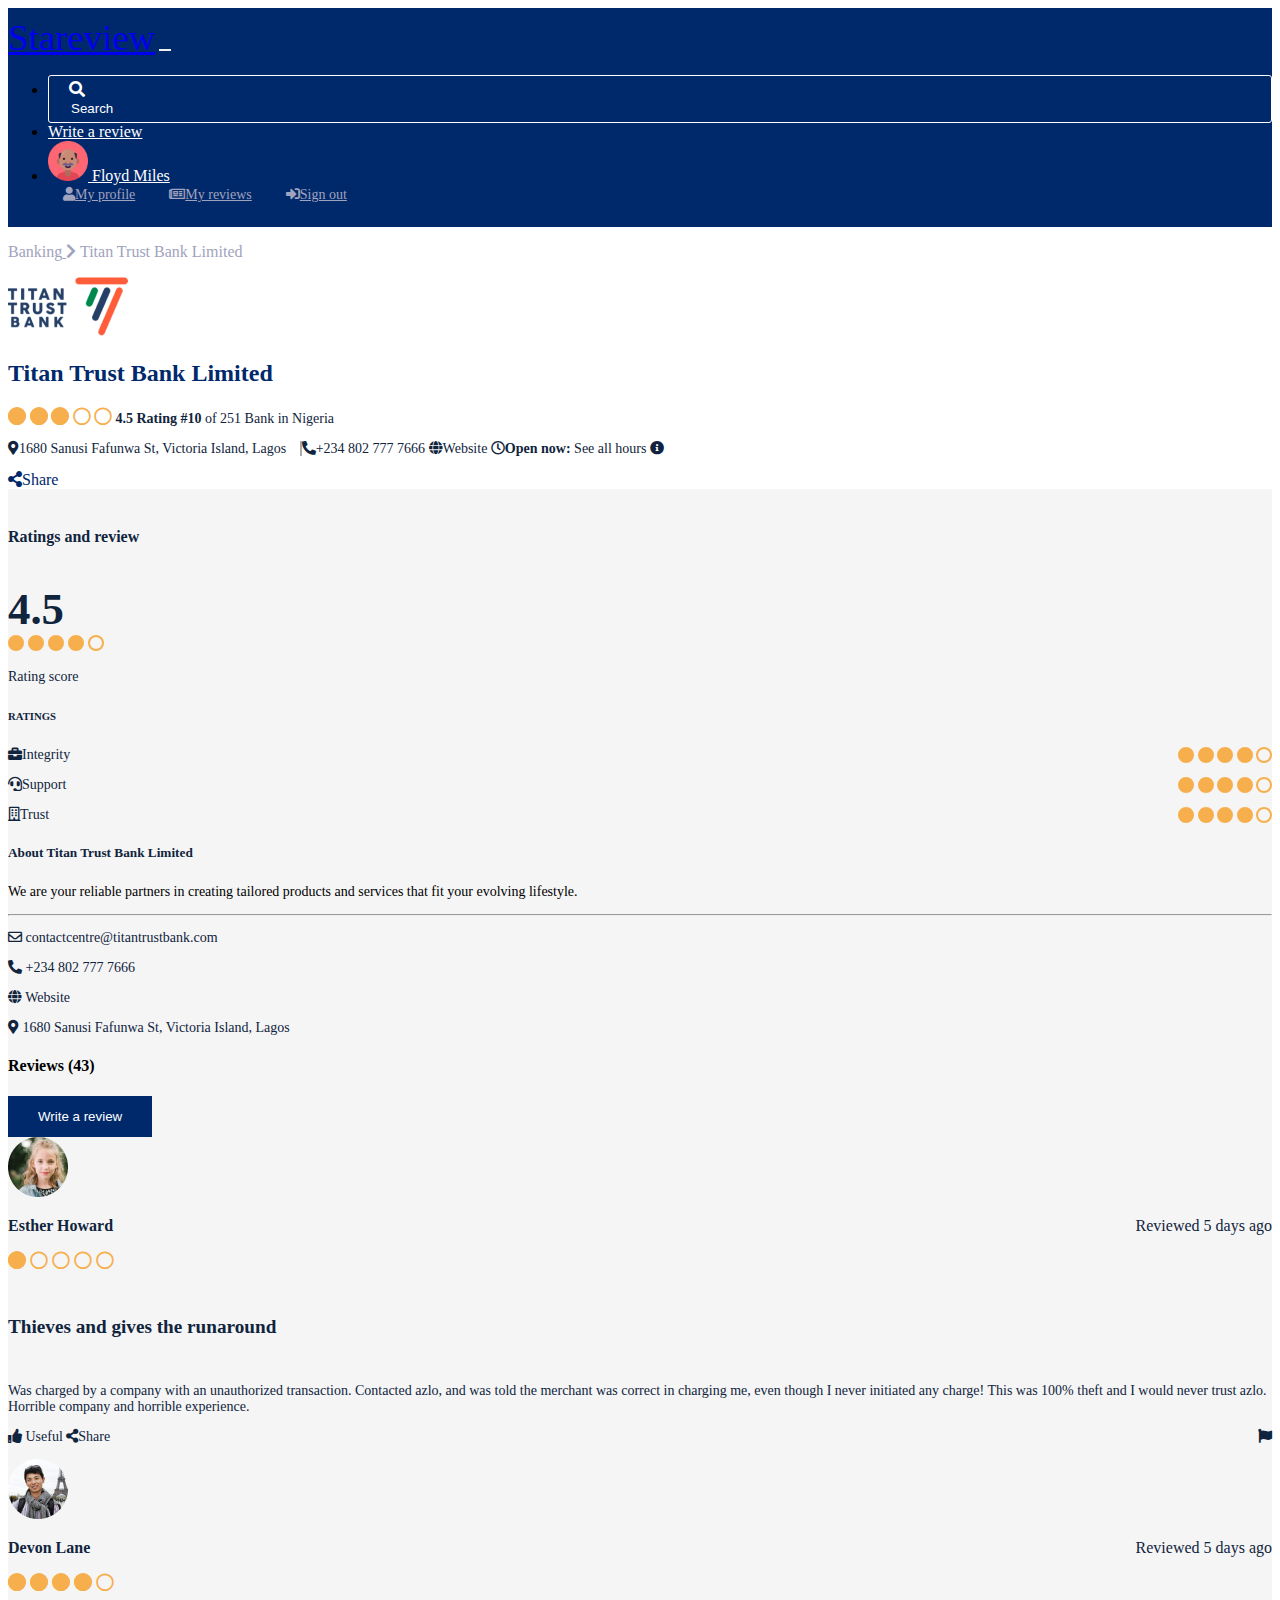
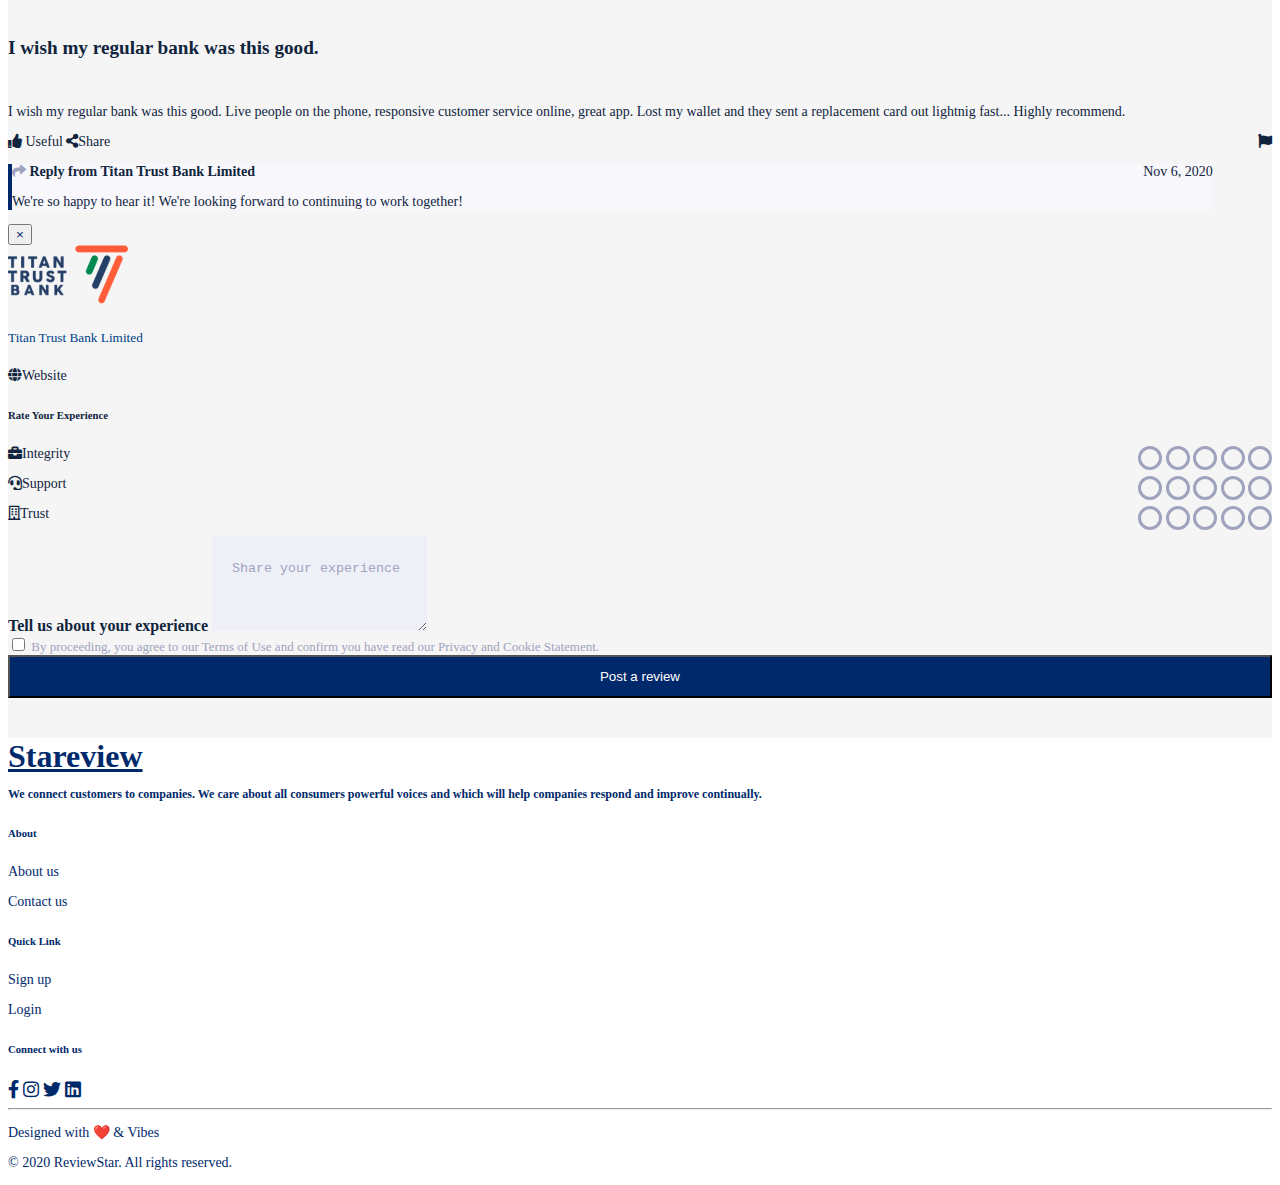
==== bank.html @ 22efda2b "added login, sign up and review pages" ====
<!Doctype html>
<html>

<head>
  <meta charset="utf-8">
  <title>Stareview</title>
  <meta name="viewport" content="width=device-width, initial-scale=1">
  <link rel="icon" type="image/x-icon" href="favicon.ico">
  <link rel="stylesheet" href="index.css">
  <link rel="stylesheet" href="reviews.css">
  <link rel="stylesheet" href="https://cdn.jsdelivr.net/npm/bootstrap@4.5.3/dist/css/bootstrap.min.css"
    integrity="sha384-TX8t27EcRE3e/ihU7zmQxVncDAy5uIKz4rEkgIXeMed4M0jlfIDPvg6uqKI2xXr2" crossorigin="anonymous">
  <link rel=stylesheet href=https://use.fontawesome.com/releases/v5.10.2/css/all.css>
</head>

<body>
  <section id="navigation">
    <div class="container">
      <nav class="navbar navbar-expand-lg navbar-dark header-nav">
        <a class="navbar-brand stareview-logo" href="#">Stareview</a>
        <button class="navbar-toggler" type="button" data-toggle="collapse" data-target="#navbarSupportedContent"
          aria-controls="navbarSupportedContent" aria-expanded="false" aria-label="Toggle navigation">
          <span class="navbar-toggler-icon"></span>
        </button>
      
        <div class="collapse navbar-collapse" id="navbarSupportedContent">
          <ul class="navbar-nav ml-auto">
            <li class="nav-item mr-5">
              <div class="input-group mb-2 mr-sm-2 search-group">
                <div class="input-group-prepend">
                  <div class="input-group-text search-input px-0"><i class="fa fa-search"></i></div>
                </div>
                <input type="text" class="search-input form-control" id="search-input" placeholder="Search">
              </div>
            </li>
            <li class="nav-item mr-5">
              <a href="reviews.html" class="nav-link">Write a review</a>
            </li>
            <li class="nav-item mr-4 dropdown">
              <a class="nav-link text-white dropdown-toggle" href="#" id="navbarDropdown" role="button" data-toggle="dropdown"
                aria-haspopup="true" aria-expanded="false">
                <img src="images/user.png" height="40px" width="40px" class="img-fluid"> Floyd Miles
              </a>
              <div class="dropdown-menu" aria-labelledby="navbarDropdown">
                <a class="dropdown-item login-option-2" href="#" data-toggle="modal" data-target="#individual-login"><i class="fas fa-user mr-2"></i>My profile</a>
                <a class="dropdown-item login-option-2" href="#" data-toggle="modal" data-target="#organization-login"><i class="far fa-newspaper mr-2"></i></i>My reviews</a>
                <a class="dropdown-item login-option-2" href="#" data-toggle="modal" data-target="#organization-login"><i class="fas fa-sign-in-alt mr-2"></i>Sign out</a>
              </div>
            </li>

          </ul>
        </div>
      </nav>

    </div>
  </section>

  <section id="breadcrumbs">
    <div class="container py-3">
      <p class="my-2 banking">Banking<a href="user.html">
        <i class="fas fa-chevron-right mx-2"></i></a>
        Titan Trust Bank Limited
      </p>

      <div class="d-flex justify-content-between">
        <div class="py-3">
          <div class="row">
            <div class="col-md-2 col-12">
              <img src="images/titan-logo.png" class="img-fluid">
            </div>
            <div class="col-md-10 col-12 description">
              <h2 class="best">Titan Trust Bank Limited</h2>
              <p class="my-3 rating">
                <span class="far fa-circle checked"></span>
                <span class="far fa-circle checked"></span>
                <span class="far fa-circle checked"></span>
                <span class="far fa-circle"></span>
                <span class="far fa-circle"></span>

                <span class="bold-text mx-3">4.5 Rating</span>
                <span><span class="bold-text">#10</span> of 251 Bank in Nigeria</span>
              </span>
              <p class="rating">
                <span class="address">
                  <i class="fas fa-map-marker-alt mr-2"></i>1680 Sanusi Fafunwa St, Victoria Island, Lagos
                </span>
                <i class="fas fa-phone-alt ml-3 mr-2"></i>+234 802 777 7666
                <i class="fas fa-globe ml-3 mr-2"></i>Website
                <i class="far fa-clock  ml-3 mr-2"></i><span class="bold-text">Open now:</span> See all hours
                <i class="fas fa-info-circle"></i>
              </p>
            </div>
          </div>
        </div>
        <span class="share my-4"><i class="fas fa-share-alt mr-2"></i>Share</span>
      </div>
    </div>
  </section>

  <section id="main-content">
    <div class="container my-4">
      <div class="row rating-review">
        <div class="col-md-6 col-12 mb-3">
          <div class="bg-white p-4 shadow-sm">
            <h4>Ratings and review</h4>
            <h2 class="rating-score mt-4">4.5</h2>
            <span class="dot checked-dot"></span>
            <span class="dot checked-dot"></span>
            <span class="dot checked-dot"></span>
            <span class="dot checked-dot"></span>
            <span class="dot"></span>

            <p class="rating mb-0">Rating score</p>
          </div>

        </div>
        <div class="col-md-6 col-12">
          <div class="bg-white p-4 shadow-sm">
            <h6 class="mb-4">RATINGS</h6>
            <p class="rating"><i class="fas fa-briefcase mr-2"></i>Integrity
              <span style="float: right;">
                <span class="dot checked-dot"></span>
                <span class="dot checked-dot"></span>
                <span class="dot checked-dot"></span>
                <span class="dot checked-dot"></span>
                <span class="dot"></span>
              </span>

            </p>

            <p class="rating"><i class="fas fa-headset mr-2"></i>Support
              <span style="float: right;">
                <span class="dot checked-dot"></span>
                <span class="dot checked-dot"></span>
                <span class="dot checked-dot"></span>
                <span class="dot checked-dot"></span>
                <span class="dot"></span>
              </span>

            </p>

            <p class="rating"><i class="far fa-building mr-2"></i>Trust
              <span style="float: right;">
                <span class="dot checked-dot"></span>
                <span class="dot checked-dot"></span>
                <span class="dot checked-dot"></span>
                <span class="dot checked-dot"></span>
                <span class="dot"></span>
              </span>

            </p>
          </div>

        </div>
      </div>

      <div class="bg-white my-5 shadow-sm about">
        <div class="p-5">
          <h5 class="">About Titan Trust Bank Limited</h5>
          <p class="desc my-4">We are your reliable partners in creating tailored products and services that fit your evolving lifestyle.</p>

          <hr/>

          <p><i class="far fa-envelope mr-2"></i>
            contactcentre@titantrustbank.com
          </p>
          <p>
            <i class="fas fa-phone-alt mr-2"></i>
            +234 802 777 7666
          </p>
          <p>
            <i class="fas fa-globe mr-2"></i>
            Website
          </p>
          <p>
            <i class="fas fa-map-marker-alt mr-2"></i>
            1680 Sanusi Fafunwa St, Victoria Island, Lagos
          </p>
        </div>
      </div>

      <div class="bg-white shadow-sm p-4 d-flex justify-content-between">
        <h4 class="m-0 py-2 mr-1">Reviews (43)</h4>
        <button class="write-review" data-toggle="modal" data-target="#write-review">Write a review</button>
      </div>

      <section id="all-reviews">
        <div class="bg-white my-5">
          <div class="row p-4">
            <div class="col-1">
              <img src="images/esther.png" class="profile img-fluid">
            </div>
            <div class="col-11">
              <p class="reviewer-name mb-2">Esther Howard <span style="float: right; font-weight: 400;">Reviewed 5 days ago</span></p>
              <p>
                <span class="far fa-circle checked"></span>
                <span class="far fa-circle"></span>
                <span class="far fa-circle"></span>
                <span class="far fa-circle"></span>
                <span class="far fa-circle"></span>
              </p>
              <h6 class="review-title">Thieves and gives the runaround</h6>
              <p class="review-message">Was charged by a company with an unauthorized transaction. Contacted azlo, and was told the merchant was correct in 
                charging me, even though I never initiated any charge! This was 100% theft and I would never trust azlo. 
                Horrible company and horrible experience.
              </p>
              <p class="rating">
                <span class="mr-5"><i class="fas fa-thumbs-up mr-2"></i> Useful</span>
                <span><i class="fas fa-share-alt mr-3"></i>Share</span>
                <span style="float: right;"><i class="fas fa-flag"></i></span>
              </p>
            </div>
          </div>
        </div>

        <div class="bg-white my-5">
          <div class="row p-4">
            <div class="col-1">
              <img src="images/devon.png" class="profile img-fluid">
            </div>
            <div class="col-11">
              <p class="reviewer-name mb-2">Devon Lane <span style="float: right; font-weight: 400;">Reviewed 5 days ago</span></p>
              <p>
                <span class="far fa-circle checked"></span>
                <span class="far fa-circle checked"></span>
                <span class="far fa-circle checked"></span>
                <span class="far fa-circle checked"></span>
                <span class="far fa-circle"></span>
              </p>
              <h6 class="review-title">I wish my regular bank was this good.</h6>
              <p class="review-message">I wish my regular bank was this good.
                Live people on the phone, responsive customer service online, great app. Lost my wallet and they sent a replacement 
                card out lightnig fast... Highly recommend.
              </p>
              <p class="rating">
                <span class="mr-5"><i class="fas fa-thumbs-up mr-2"></i> Useful</span>
                <span><i class="fas fa-share-alt mr-3"></i>Share</span>
                <span style="float: right;"><i class="fas fa-flag"></i></span>
              </p>

              <!-- Reply -->
              <div class="reply-container p-3">
                <p class="reply-title mb-2"><i class="fas fa-share mr-3 reply-icon"></i> Reply from Titan Trust Bank Limited
                  <span style="float: right; font-weight: 400;">
                    Nov 6, 2020
                  </span>
                </p>
                <p class="ml-4 pl-2 reply-message">We're so happy to hear it! We're looking forward to continuing to work together!</p>
              </div>
            </div>
          </div>

        </div>
      </section>
      
      <!-- Review Modal -->
      <div class="modal fade" id="write-review" tabindex="-1" aria-labelledby="write-review" aria-hidden="true">
        <div class="modal-dialog modal-dialog-centered">
          <div class="modal-content">
            <div class="modal-header">
              <button type="button" class="close" data-dismiss="modal" aria-label="Close">
                <span aria-hidden="true">&times;</span>
              </button>
            </div>
            <div class="modal-body px-5">
              <div class="row mb-4">
                <div class="col-2">
                  <img src="images/titan-logo.png" class="img-fluid">
                </div>
                <div class="col-10">
                  <h5 class="blue-text">Titan Trust Bank Limited</h5>
                  <p class="website"><i class="fas fa-globe mr-2"></i>Website</p>
                </div>
              </div>

              <h6 class="rate mb-3">Rate Your Experience</h6>

              <p class="website"><i class="fas fa-briefcase mr-2"></i>Integrity
                <span style="float: right;">
                  <span class="ash-dot"></span>
                  <span class="ash-dot"></span>
                  <span class="ash-dot"></span>
                  <span class="ash-dot"></span>
                  <span class="ash-dot"></span>
                </span>
  
              </p>
  
              <p class="website"><i class="fas fa-headset mr-2"></i>Support
                <span style="float: right;">
                  <span class="ash-dot"></span>
                  <span class="ash-dot"></span>
                  <span class="ash-dot"></span>
                  <span class="ash-dot"></span>
                  <span class="ash-dot"></span>
                </span>
              </p>
  
              <p class="website"><i class="far fa-building mr-2"></i>Trust
                <span style="float: right;">
                  <span class="ash-dot"></span>
                  <span class="ash-dot"></span>
                  <span class="ash-dot"></span>
                  <span class="ash-dot"></span>
                  <span class="ash-dot"></span>
                </span>
  
              </p>

              <div class="">
                <form class="pt-4">
                  <div class="form-group">
                    <label class="rate" for="exampleFormControlTextarea1">Tell us about your experience</label>
                    <textarea class="form-control login-input" id="write-review-input" rows="3" placeholder="Share your experience"></textarea>
                  </div>
                  
                  <div class="custom-control custom-checkbox logged-in mt-2 mb-4">
                    <input type="checkbox" class="custom-control-input" id="review-check">
                    <label class="custom-control-label" for="review-check">By proceeding, you agree to our Terms of Use and confirm you have read our Privacy and Cookie Statement.</label>
                  </div>

                  <button type="submit" class="btn login-btn my-3">Post a review</button>
                </form>

              </div>
            </div>
          </div>
        </div>
      </div>




    </div>
  </section>

  <section id="footer" class="pt-3">
    <div class="container text-dark">
      <div class="mb-3">
        <a class="footer-logo" href="#">Stareview</a>
      </div>
      <div class="row">
        <div class="col-md-4 col-sm-12 mb-4">
          <p class="pr-md-5 footer-desc">
            We connect customers to companies. We care about all consumers powerful voices and which will help companies respond and
            improve continually.
          </p>
        </div>
        <div class="col-md-5 col-xs-12 pb-4">
          <div class="row">
            <div class="col-xs-6 col-6">
              <h6 class="footer-heading mb-3">
                About
              </h6>
              <p class="mb-2 footer-text">
                About us
              </p>
              <p class="mb-2 footer-text">
                Contact us
              </p>
            </div>
            <div class="col-xs-6 col-6">
              <h6 class="footer-heading mb-3">
                Quick Link
              </h6>
              <p class="mb-2 footer-text">Sign up</p>
              <p class="mb-2 footer-text">Login</p>
            </div>
          </div>
        </div>
        <div class="col-md-3 col-xs-12 mb-4">
          <div class="row">
            <div class="col-xs-6 col-12">
              <h6 class="footer-heading mb-3">
                Connect with us
              </h6>
              <i class="fab fa-facebook-f mr-2 footer-icons"></i>
              <i class="fab fa-instagram mr-2 footer-icons"></i>
              <i class="fab fa-twitter  mr-2 footer-icons"></i>
              <i class="fab fa-linkedin footer-icons"></i>
            </div>
          </div>
        </div>
      </div>
    </div>
    <div>
      <footer class="container footer text-center">
        <hr class="mt-3 footer-hr" />
        <div class="d-flex justify-content-between">
          <p class="footer-text">
            Designed with ❤️ & Vibes
          </p>
          <p class="footer-text">
            &copy; 2020 ReviewStar. All rights reserved.
          </p>
        </div>
      </footer>
    </div>
  </section>


  <script src="https://code.jquery.com/jquery-3.5.1.slim.min.js"
    integrity="sha384-DfXdz2htPH0lsSSs5nCTpuj/zy4C+OGpamoFVy38MVBnE+IbbVYUew+OrCXaRkfj" crossorigin="anonymous"></script>
  <script src="https://cdn.jsdelivr.net/npm/popper.js@1.16.1/dist/umd/popper.min.js"
    integrity="sha384-9/reFTGAW83EW2RDu2S0VKaIzap3H66lZH81PoYlFhbGU+6BZp6G7niu735Sk7lN" crossorigin="anonymous"></script>
  <script src="https://cdn.jsdelivr.net/npm/bootstrap@4.5.3/dist/js/bootstrap.min.js"
    integrity="sha384-w1Q4orYjBQndcko6MimVbzY0tgp4pWB4lZ7lr30WKz0vr/aWKhXdBNmNb5D92v7s" crossorigin="anonymous"></script>
  </body>
  
</html>
---- index.css ----
:root {
  --blue-background: #00296B;
  --yellow-background: #F7AF4D;
  --blue-color: #003F88;
  --faint-text-color: #A0A3BD;
}
.body {
  overflow-x: hidden;
}
button:focus {
  outline: 0 !important;
}

#navigation {
  background-color: var(--blue-background) !important;
}
.header-nav {
  padding: 0.5rem 0 !important;
  background-color: var(--blue-background);
}
.navbar-dark .navbar-toggler-icon {
    background-image: url("images/th-solid.svg") !important;
    color: #fff !important;
  }
.navbar-toggler {
  border: none !important;
}
.navbar-toggler:focus {
  outline: 0 !important;
}
.nav-link {
  color: #fff !important;
}
.stareview-logo {
  font-size: 2.3rem !important;
  font-size: bolder !important;
}
.login-option-2 {
  color: var(--faint-text-color) !important;
  font-size: 14px;
  padding: 10px 15px !important;
}
.sign-up {
  background-color: var(--yellow-background) !important;
  color: var(--blue-background) !important;
  border-radius: 2px !important;
}
.modal-content {
  border-radius: 20px !important;
  padding-bottom: 20px !important;
}
.modal-header {
  border-bottom: none !important;
}
.dropdown-menu {
  width: fit-content !important;
  border: none !important;
}
.dropdown-item:active {
  background-color: transparent !important;
}
.close {
  color: var(--blue-background) !important;
}
.blue-text {
  color: var(--blue-color);
  font-weight: 500;
}
.login-input {
  background-color: #EFF0F7 !important;
  border: none !important;
  padding: 25px 20px !important;
}
.login-input::placeholder {
  color: var(--faint-text-color) !important;
}
.logged-in, .logged-in a, .logged-in a:hover{
  font-size: 13px !important;
  color: var(--faint-text-color) !important;
  text-decoration: none !important;
}
.login-btn {
  background-color: var(--blue-background) !important;
  width: 100% !important;
  color: #fff !important;
  padding: 12px !important;
}
.login-btn a, .login-btn a:hover {
  color: #fff !important;
  text-decoration: none !important;
}
.no-account, .no-account a:hover {
  font-size: 13px !important;
  color: var(--faint-text-color) !important;
  text-decoration: none !important;
}
.search-group {
  background-color: #fff !important;
}
.search-products {
  border: none !important;
  border-right: 2px solid var(--faint-text-color) !important;
}
.search-products::placeholder {
  color: var(--faint-text-color) !important;
}
.search-location {
  border: none !important;
}
.search-location::placeholder {
  color: var(--faint-text-color) !important;
}
.form-control:focus {
  outline: none !important;
  box-shadow: none !important;
}
.btn.focus, .btn:focus {
  box-shadow: none !important;
}
.search-btn {
  background-color: var(--yellow-background) !important;
  border: none !important;
  border-radius: 0px !important;
}
.location {
  color: var(--faint-text-color);
  font-size: 14px;
  margin: 20px 5px 20px 15px;
}
#main-content {
  background-color: whitesmoke;
  padding-top: 2vh !important;
}
#best-services {
  background-color: var(--blue-color);
  padding: 6rem 4rem;
}
.hero-img {
  position: absolute;
  margin-top: -4rem;
}
#browse-category {
  padding: 5rem 0;
}
.heading {
  color: var(--blue-color);
  font-weight: bold;
}
.category-title {
  color: var(--blue-color);
  padding-top: 8px;
}
.category-cards {
  border: none !important;
  background-color: #ffffff;
}
.category-card-body {
  padding: 1rem !important;
}
.recent-reviews-tab {
  color: var(--faint-text-color) !important;
}
.recent-reviews-tab.active {
  color: var(--blue-color) !important;
  background: none !important;
}
.carousel-control-next-icon {
  background-image : url("images/next.png") !important;
  height: 55px !important;
  width: 55px !important;
}
.carousel-control-prev {
  display: none !important;
}
.carousel-control-next {
  opacity: 1 !important;
  left: 90% !important;
}
.carousel-item {
  transition: transform .6s ease-in-out !important;
}
.fa-circle {
  color: var(--yellow-background);
  font-size: 18px;
}
.checked {
  color: var(--yellow-background);
  background-color: var(--yellow-background);
  border-radius: 50%;
}
.num-review {
  color: var(--faint-text-color);
}
.review-address {
  color: var(--blue-color);
  margin: 0px;
  padding: 0px;
}
.reviews-card {
  border: none !important;
  min-height: 230px;
}

#crm {
  background-image: url('../../assets/images/crm-bg.png');
  background-size: cover;
  background-repeat: no-repeat;
  background-attachment: fixed;
}
.searches {
display: flex;
flex-wrap: nowrap;
overflow-x: auto;
-webkit-overflow-scrolling: touch;
}
::-webkit-scrollbar {
  display: none;
}
.searches .card {
  flex: 0 0 auto;
  margin-right: 20px;
  height: 230px;
  width: 250px;
  border: none !important;
}
.services-around-card {
  border: none !important;
  margin-bottom: 20px;
}
.centered {
  position: absolute;
  top: 50%;
  left: 50%;
  transform: translate(-50%, -50%);
  color: #fff;
  font-size: 2rem;
  font-weight: 600;
}

.footer-logo {
  color: var(--blue-background);
  font-size: 2rem;
  margin-bottom: 30px;
  font-weight: 700;
}
.footer-desc {
  font-size: 12px;
  color: var(--blue-background);
  font-weight: 600;
}
.footer-heading {
  color: var(--blue-background);
  font-weight: bold;
}
.footer-text {
  font-size: 14px;
  color: #00296B;
  font-weight: 500;
}
.footer-icons {
  font-size: 18px;
  color: #00296B;
}



@media (min-width: 768px) {

    /* show 3 items */
    .carousel-inner .active,
    .carousel-inner .active + .carousel-item,
    .carousel-inner .active + .carousel-item + .carousel-item,
    .carousel-inner .active + .carousel-item + .carousel-item + .carousel-item  {
        display: block;
    }
    
    .carousel-inner .carousel-item.active:not(.carousel-item-right):not(.carousel-item-left),
    .carousel-inner .carousel-item.active:not(.carousel-item-right):not(.carousel-item-left) + .carousel-item,
    .carousel-inner .carousel-item.active:not(.carousel-item-right):not(.carousel-item-left) + .carousel-item + .carousel-item,
    .carousel-inner .carousel-item.active:not(.carousel-item-right):not(.carousel-item-left) + .carousel-item + .carousel-item + .carousel-item {
        transition: none;
        margin-right: initial;
    }
    
    .carousel-inner .carousel-item-next,
    .carousel-inner .carousel-item-prev {
      position: relative;
    }
    
    .carousel-inner .active.carousel-item + .carousel-item + .carousel-item + .carousel-item + .carousel-item {
        position: absolute;
        top: 0;
        right: -25%;
        display: block;
        visibility: visible;
    }
    
    /* left or forward direction */
    .active.carousel-item-left + .carousel-item-next.carousel-item-left,
    .carousel-item-next.carousel-item-left + .carousel-item,
    .carousel-item-next.carousel-item-left + .carousel-item + .carousel-item,
    .carousel-item-next.carousel-item-left + .carousel-item + .carousel-item + .carousel-item,
    .carousel-item-next.carousel-item-left + .carousel-item + .carousel-item + .carousel-item + .carousel-item {
        position: relative;
        visibility: visible;
    }
    
    /* farthest right hidden item must be abso position for animations */
    .carousel-inner .carousel-item-prev.carousel-item-right {
        position: absolute;
        top: 0;
        left: 0;
        display: block;
        visibility: visible;
    }
    
    /* right or prev direction */
    .active.carousel-item-right + .carousel-item-prev.carousel-item-right,
    .carousel-item-prev.carousel-item-right + .carousel-item,
    .carousel-item-prev.carousel-item-right + .carousel-item + .carousel-item,
    .carousel-item-prev.carousel-item-right + .carousel-item + .carousel-item + .carousel-item,
    .carousel-item-prev.carousel-item-right + .carousel-item + .carousel-item + .carousel-item + .carousel-item {
        position: relative;
        visibility: visible;
        display: block;
    }
    .centered {
      font-size: 1.5rem;
    }

}

@media only screen
and (min-device-width : 300px)
and (max-device-width : 700px) {
  #best-services {
    padding: 4rem 1rem;
}
  .centered {
    font-size: 1.5rem;
  }
  .hero-img {
    display: none;
  }
  .carousel-control-next {
  opacity: 1 !important;
  left: 85% !important;
}
.num-review {
  margin-left: 20px !important;
}
}
---- reviews.css ----
:root {
  --blue-background: #00296B;
  --yellow-background: #F7AF4D;
  --blue-color: #003F88;
  --faint-text-color: #A0A3BD;
  --gray-text: #10243D;
}
.body {
  overflow-x: hidden;
}

.search-input {
  background: transparent !important;
  border: none !important;
  color: #fff !important;
}
.search-input::placeholder {
  color: #fff !important;
}
.search-group {
  border: 1px solid #fff !important;
  background-color: transparent !important;
  padding: 5px 20px !important;
  border-radius: 3px !important;
}
.banking, .banking a {
  color: var(--faint-text-color) !important;
}
.best {
  color: var(--blue-background);
  font-weight: bold;
}
.top-rated {
  color: var(--blue-color);
}
.searches a:hover {
  text-decoration: none !important;
}
.description {
  color: var(--gray-text) !important;
}
.share {
  color: var(--blue-background);
}
.bold-text {
  font-weight: bold;
}
.address {
  border-right: 2px solid #acacac;
  padding-right: 10px;
}
.dot {
  height: 12px;
  width: 12px;
  border-radius: 50%;
  display: inline-block;
  background: transparent;
  border: 2px solid var(--yellow-background);
}
.ash-dot {
  height: 18px;
  width: 18px;
  border-radius: 50%;
  display: inline-block;
  background: transparent;
  border: 3px solid var(--faint-text-color);
}
.checked-dot {
  background: var(--yellow-background) !important;
}
.write-review {
  background: var(--blue-background) !important;
  color: #fff;
  border: none;
  padding: 13px 30px;
}
#main-content {
  padding-bottom: 20px !important;
}
.website {
  color: var(--gray-text);
  font-size: 14px;
  font-weight: 500;
}
.rate {
  color: var(--gray-text);
  font-weight: 600;
}
.rating {
  font-size: 14px;
  color: var(--gray-text);
}
.rating-score {
  font-size: 2.8rem !important;
  font-weight: bold;
  margin-bottom: 0px;
}
.rating-review {
  color: var(--gray-text);
}
.about {
  color: var(--gray-text);
}
.about p {
  font-size: 14px;
  font-weight: 500;
}
.desc {
  color: #000;
}
.reviewer-name {
  font-weight: 600;
  color: var(--gray-text);
}
.review-title {
  font-size: 1.2rem;
  font-weight: bold;
  color: var(--gray-text);
}
.review-message {
  color: var(--gray-text);
  font-size: 14px;
}
.reply-container {
  background-color: #F7F7FC;
  border-left: 4px solid var(--blue-background);
  width: 95%;
}
.reply-icon {
  color: var(--faint-text-color);
}
.reply-title {
  font-size: 14px;
  color: var(--gray-text);
  font-weight: bold;
}
.reply-message {
  font-size: 14px;
  color: var(--gray-text);
}

@media only screen
and (max-device-width : 600px) {
  .write-review {
    padding: 13px 20px;
  }
}
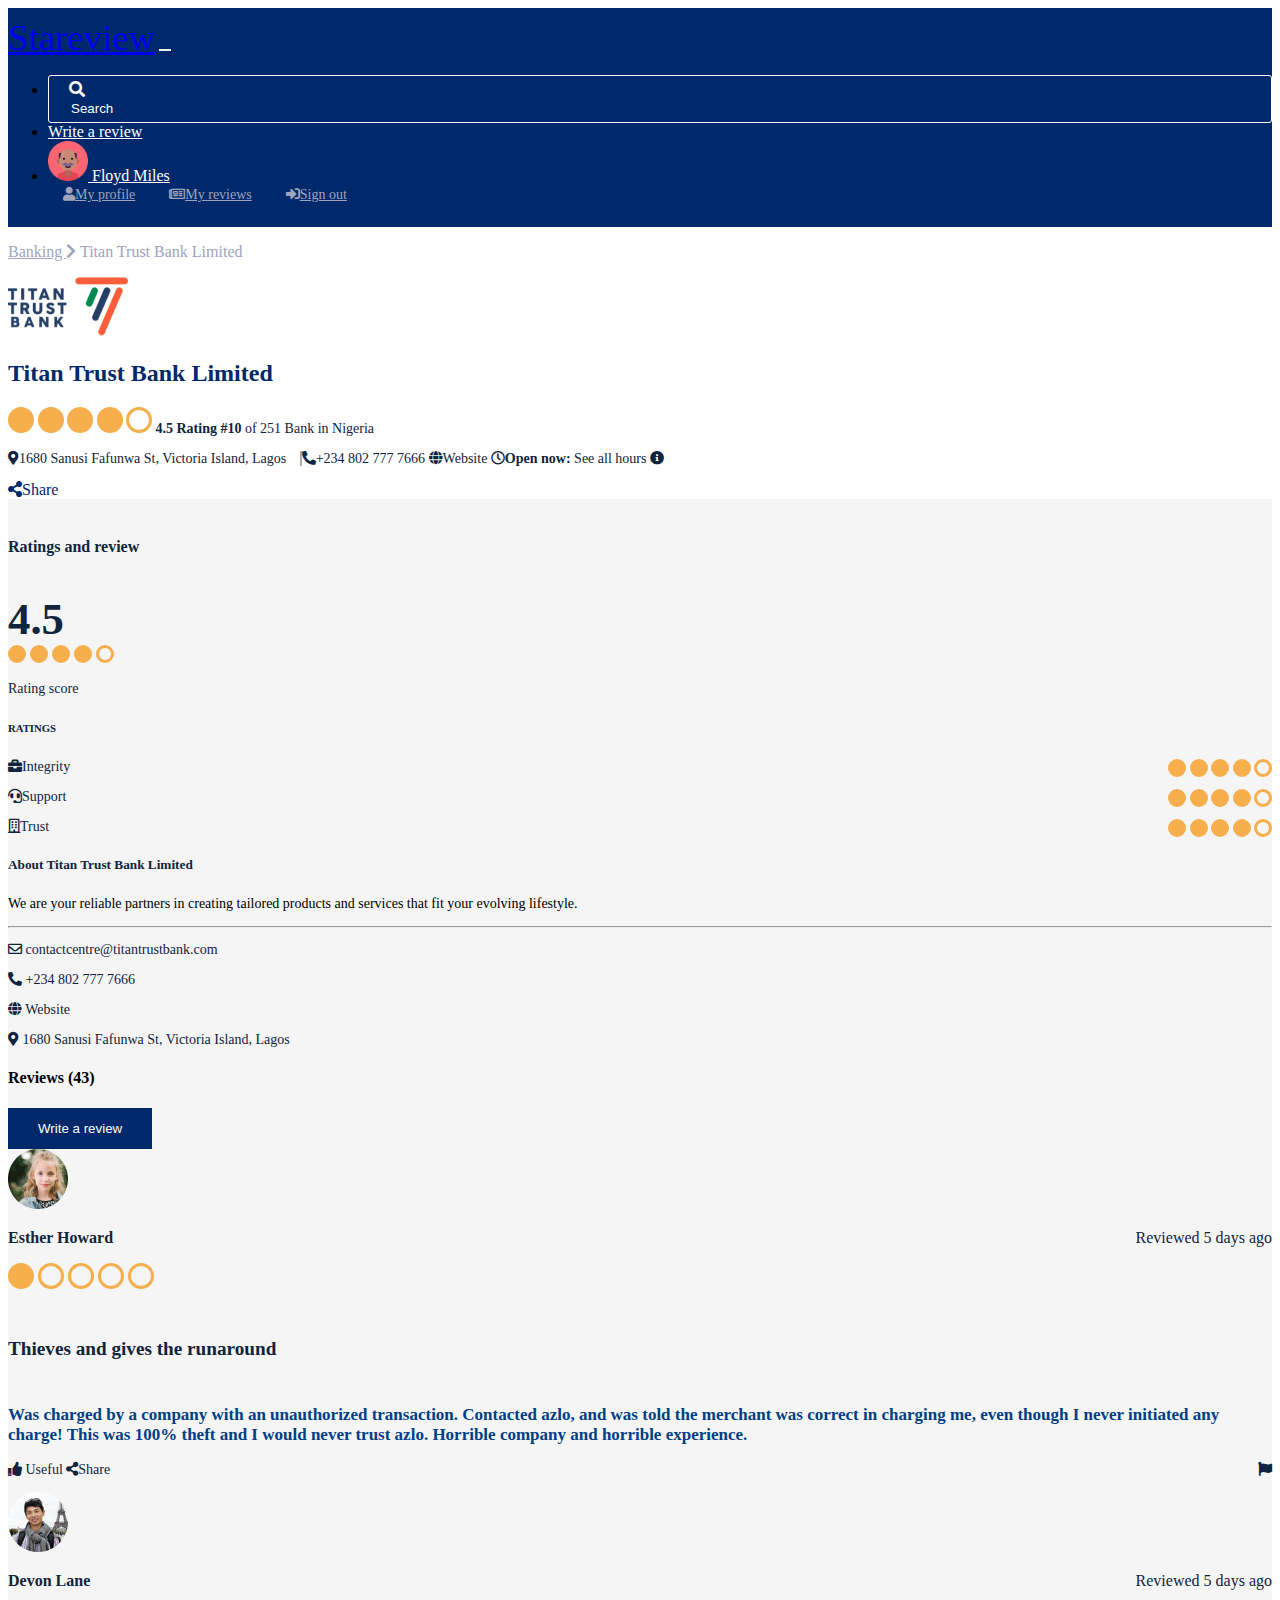
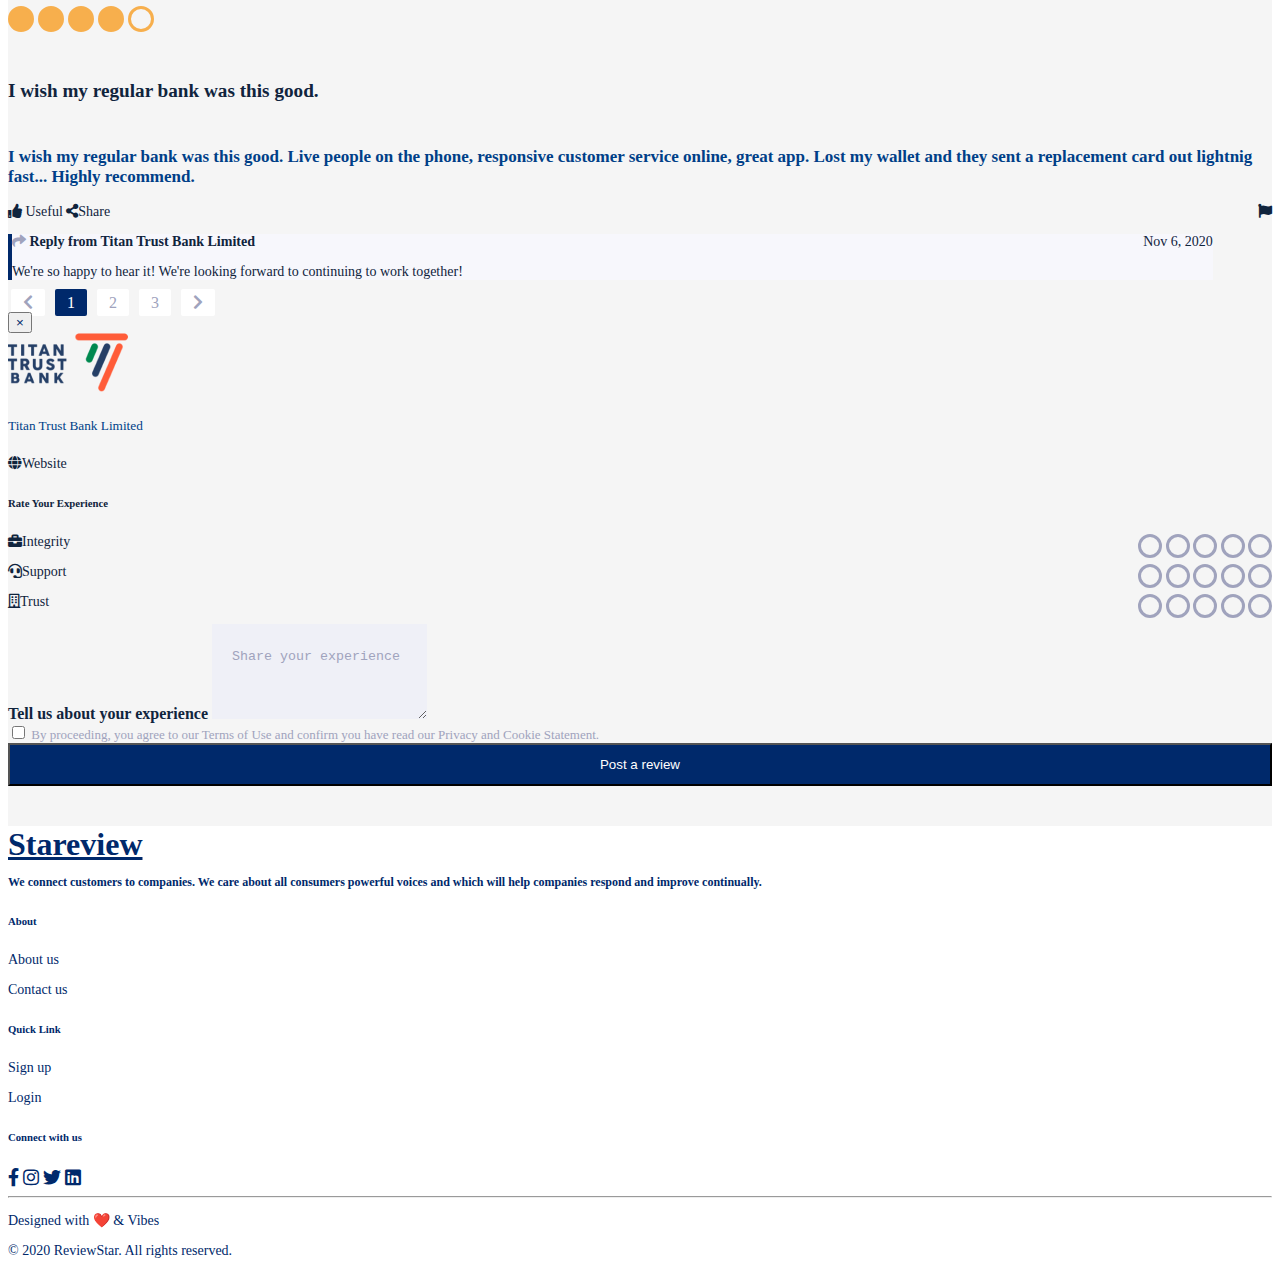
==== commit ac421dd4: "page linking" ====
--- a/bank.html
+++ b/bank.html
@@ -17,7 +17,7 @@
   <section id="navigation">
     <div class="container">
       <nav class="navbar navbar-expand-lg navbar-dark header-nav">
-        <a class="navbar-brand stareview-logo" href="#">Stareview</a>
+        <a class="navbar-brand stareview-logo" href="index.html">Stareview</a>
         <button class="navbar-toggler" type="button" data-toggle="collapse" data-target="#navbarSupportedContent"
           aria-controls="navbarSupportedContent" aria-expanded="false" aria-label="Toggle navigation">
           <span class="navbar-toggler-icon"></span>
@@ -42,9 +42,9 @@
                 <img src="images/user.png" height="40px" width="40px" class="img-fluid"> Floyd Miles
               </a>
               <div class="dropdown-menu" aria-labelledby="navbarDropdown">
-                <a class="dropdown-item login-option-2" href="#" data-toggle="modal" data-target="#individual-login"><i class="fas fa-user mr-2"></i>My profile</a>
-                <a class="dropdown-item login-option-2" href="#" data-toggle="modal" data-target="#organization-login"><i class="far fa-newspaper mr-2"></i></i>My reviews</a>
-                <a class="dropdown-item login-option-2" href="#" data-toggle="modal" data-target="#organization-login"><i class="fas fa-sign-in-alt mr-2"></i>Sign out</a>
+                <a class="dropdown-item login-option-2" href="review-stats.html"><i class="fas fa-user mr-2"></i>My profile</a>
+                <a class="dropdown-item login-option-2" href="myreviews.html"><i class="far fa-newspaper mr-2"></i></i>My reviews</a>
+                <a class="dropdown-item login-option-2" href="index.html"><i class="fas fa-sign-in-alt mr-2"></i>Sign out</a>
               </div>
             </li>
 
@@ -57,7 +57,7 @@
 
   <section id="breadcrumbs">
     <div class="container py-3">
-      <p class="my-2 banking">Banking<a href="user.html">
+      <p class="my-2 banking"><a href="reviews.html">Banking
         <i class="fas fa-chevron-right mx-2"></i></a>
         Titan Trust Bank Limited
       </p>
@@ -71,11 +71,13 @@
             <div class="col-md-10 col-12 description">
               <h2 class="best">Titan Trust Bank Limited</h2>
               <p class="my-3 rating">
-                <span class="far fa-circle checked"></span>
-                <span class="far fa-circle checked"></span>
-                <span class="far fa-circle checked"></span>
-                <span class="far fa-circle"></span>
-                <span class="far fa-circle"></span>
+                <span>
+                  <span class="rate-dot checked-dot"></span>
+                  <span class="rate-dot checked-dot"></span>
+                  <span class="rate-dot checked-dot"></span>
+                  <span class="rate-dot checked-dot"></span>
+                  <span class="rate-dot"></span>
+                </span>
 
                 <span class="bold-text mx-3">4.5 Rating</span>
                 <span><span class="bold-text">#10</span> of 251 Bank in Nigeria</span>
@@ -193,11 +195,13 @@
             <div class="col-11">
               <p class="reviewer-name mb-2">Esther Howard <span style="float: right; font-weight: 400;">Reviewed 5 days ago</span></p>
               <p>
-                <span class="far fa-circle checked"></span>
-                <span class="far fa-circle"></span>
-                <span class="far fa-circle"></span>
-                <span class="far fa-circle"></span>
-                <span class="far fa-circle"></span>
+                <span>
+                  <span class="rate-dot checked-dot"></span>
+                  <span class="rate-dot"></span>
+                  <span class="rate-dot"></span>
+                  <span class="rate-dot"></span>
+                  <span class="rate-dot"></span>
+                </span>
               </p>
               <h6 class="review-title">Thieves and gives the runaround</h6>
               <p class="review-message">Was charged by a company with an unauthorized transaction. Contacted azlo, and was told the merchant was correct in 
@@ -221,11 +225,13 @@
             <div class="col-11">
               <p class="reviewer-name mb-2">Devon Lane <span style="float: right; font-weight: 400;">Reviewed 5 days ago</span></p>
               <p>
-                <span class="far fa-circle checked"></span>
-                <span class="far fa-circle checked"></span>
-                <span class="far fa-circle checked"></span>
-                <span class="far fa-circle checked"></span>
-                <span class="far fa-circle"></span>
+                <span>
+                  <span class="rate-dot checked-dot"></span>
+                  <span class="rate-dot checked-dot"></span>
+                  <span class="rate-dot checked-dot"></span>
+                  <span class="rate-dot checked-dot"></span>
+                  <span class="rate-dot"></span>
+                </span>
               </p>
               <h6 class="review-title">I wish my regular bank was this good.</h6>
               <p class="review-message">I wish my regular bank was this good.
@@ -250,6 +256,16 @@
             </div>
           </div>
 
+        </div>
+
+        <div id="pagination">
+          <div class="text-center">
+            <span class="page"><i class="fas fa-chevron-left"></i></span>
+            <span class="current-page">1</span>
+            <span class="page">2</span>
+            <span class="page">3</span>
+            <span class="page"><i class="fas fa-chevron-right"></i></span>
+          </div>
         </div>
       </section>
       
--- a/index.css
+++ b/index.css
@@ -3,6 +3,7 @@
   --yellow-background: #F7AF4D;
   --blue-color: #003F88;
   --faint-text-color: #A0A3BD;
+  --gray-text: #10243D;
 }
 .body {
   overflow-x: hidden;
@@ -146,8 +147,15 @@
   color: var(--blue-color);
   font-weight: bold;
 }
+.browse a:hover {
+  text-decoration: none;
+  cursor: pointer;
+}
+.browse a {
+  color: var(--blue-color);
+}
 .category-title {
-  color: var(--blue-color);
+  color: var(--blue-color) !important;
   padding-top: 8px;
 }
 .category-cards {
@@ -180,8 +188,9 @@
   transition: transform .6s ease-in-out !important;
 }
 .fa-circle {
-  color: var(--yellow-background);
-  font-size: 18px;
+  font-size: 5px;
+  margin-top: -10px !important;
+  color: var(--gray-text);
 }
 .checked {
   color: var(--yellow-background);
@@ -260,6 +269,17 @@
 .footer-icons {
   font-size: 18px;
   color: #00296B;
+}
+.rate-dot {
+  height: 20px;
+  width: 20px;
+  border-radius: 50%;
+  display: inline-block;
+  background: transparent;
+  border: 3px solid var(--yellow-background);
+}
+.checked-dot {
+  background: var(--yellow-background) !important;
 }
 
 
--- a/reviews.css
+++ b/reviews.css
@@ -7,8 +7,11 @@
 }
 .body {
   overflow-x: hidden;
-}
-
+  font-family: sans-serif !important;
+}
+a:hover {
+  text-align: none !important;
+}
 .search-input {
   background: transparent !important;
   border: none !important;
@@ -48,6 +51,14 @@
 .address {
   border-right: 2px solid #acacac;
   padding-right: 10px;
+}
+.rate-dot {
+  height: 20px;
+  width: 20px;
+  border-radius: 50%;
+  display: inline-block;
+  background: transparent;
+  border: 3px solid var(--yellow-background);
 }
 .dot {
   height: 12px;
@@ -55,7 +66,7 @@
   border-radius: 50%;
   display: inline-block;
   background: transparent;
-  border: 2px solid var(--yellow-background);
+  border: 3px solid var(--yellow-background);
 }
 .ash-dot {
   height: 18px;
@@ -138,6 +149,96 @@
   font-size: 14px;
   color: var(--gray-text);
 }
+.page:hover {
+  color: #F7F7FC;
+  cursor: pointer;
+}
+.current-page {
+  background-color: var(--blue-background);
+  padding: 5px 12px;
+  color: #fff;
+  border-radius: 2px;
+  margin: 3px;
+}
+.page {
+  background-color: #fff;
+  padding: 5px 12px;
+  color: var(--faint-text-color);
+  border-radius: 2px;
+  margin: 3px;
+}
+.no-reviews {
+  font-size: 24px;
+  color: var(--blue-color);
+  font-weight: bold;
+}
+.stats {
+  color: var(--blue-color);
+}
+.review-info {
+  font-size: 11px;
+  color: var(--blue-color);
+}
+.review-message {
+  font-size: 17px;
+  color: var(--blue-color);
+  font-weight: bold;
+}
+.review-actions {
+  color: var(--faint-text-color);
+  font-size: 14px;
+}
+input[type="checkbox"] {
+  border: 2px solid var(--blue-background) !important;
+}
+input[type="checkbox"]:focus{
+  outline:0 !important;
+  box-shadow: none !important;
+  border: var(--blue-background) !important;
+}
+.apply-btn {
+  background: var(--yellow-background) !important;
+  color: #fff !important;
+  font-size: 14px;
+  padding: 5px 20px !important;
+}
+.rating-num {
+  font-size: 14px;
+  color: var(--gray-text);
+}
+.review-num {
+  font-size: 14px;
+  color: var(--faint-text-color);
+}
+.show-more {
+  color: var(--gray-text);
+  font-size: 13px;
+  font-weight: 500;
+}
+.show-more:hover {
+  color: var(--gray-text);
+  text-decoration: none;
+  border-bottom: 1px dashed var(--gray-text);
+}
+.categories {
+  font-size: 18px;
+}
+.reset {
+  font-size: 13px;
+  color: var(--faint-text-color);
+}
+.apply {
+  padding: 25px !important;border: 1px solid var(--faint-text-color) !important;
+}
+.apply::placeholder {
+  color: var(--faint-text-color) !important;
+}
+.banks a:hover {
+  text-decoration: none !important;
+}
+.banking a:hover {
+  text-decoration: none !important;
+}
 
 @media only screen
 and (max-device-width : 600px) {
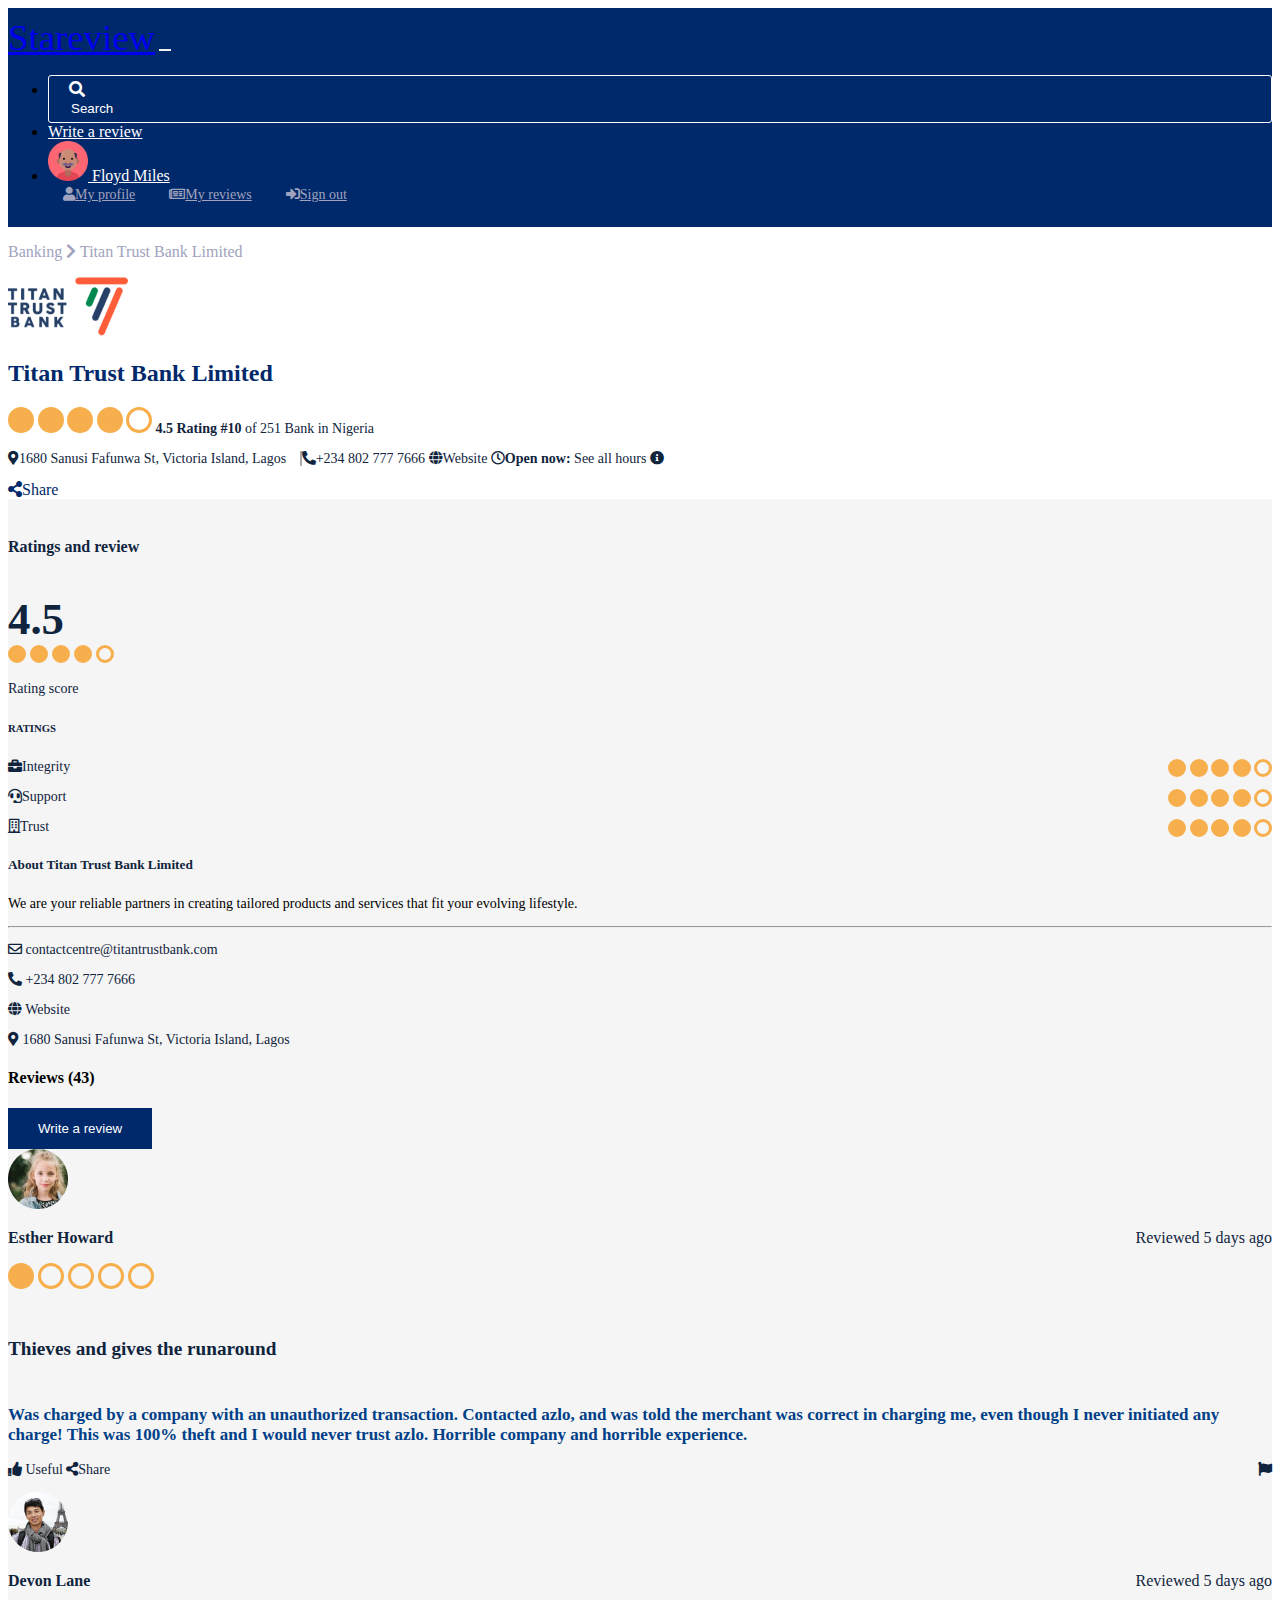
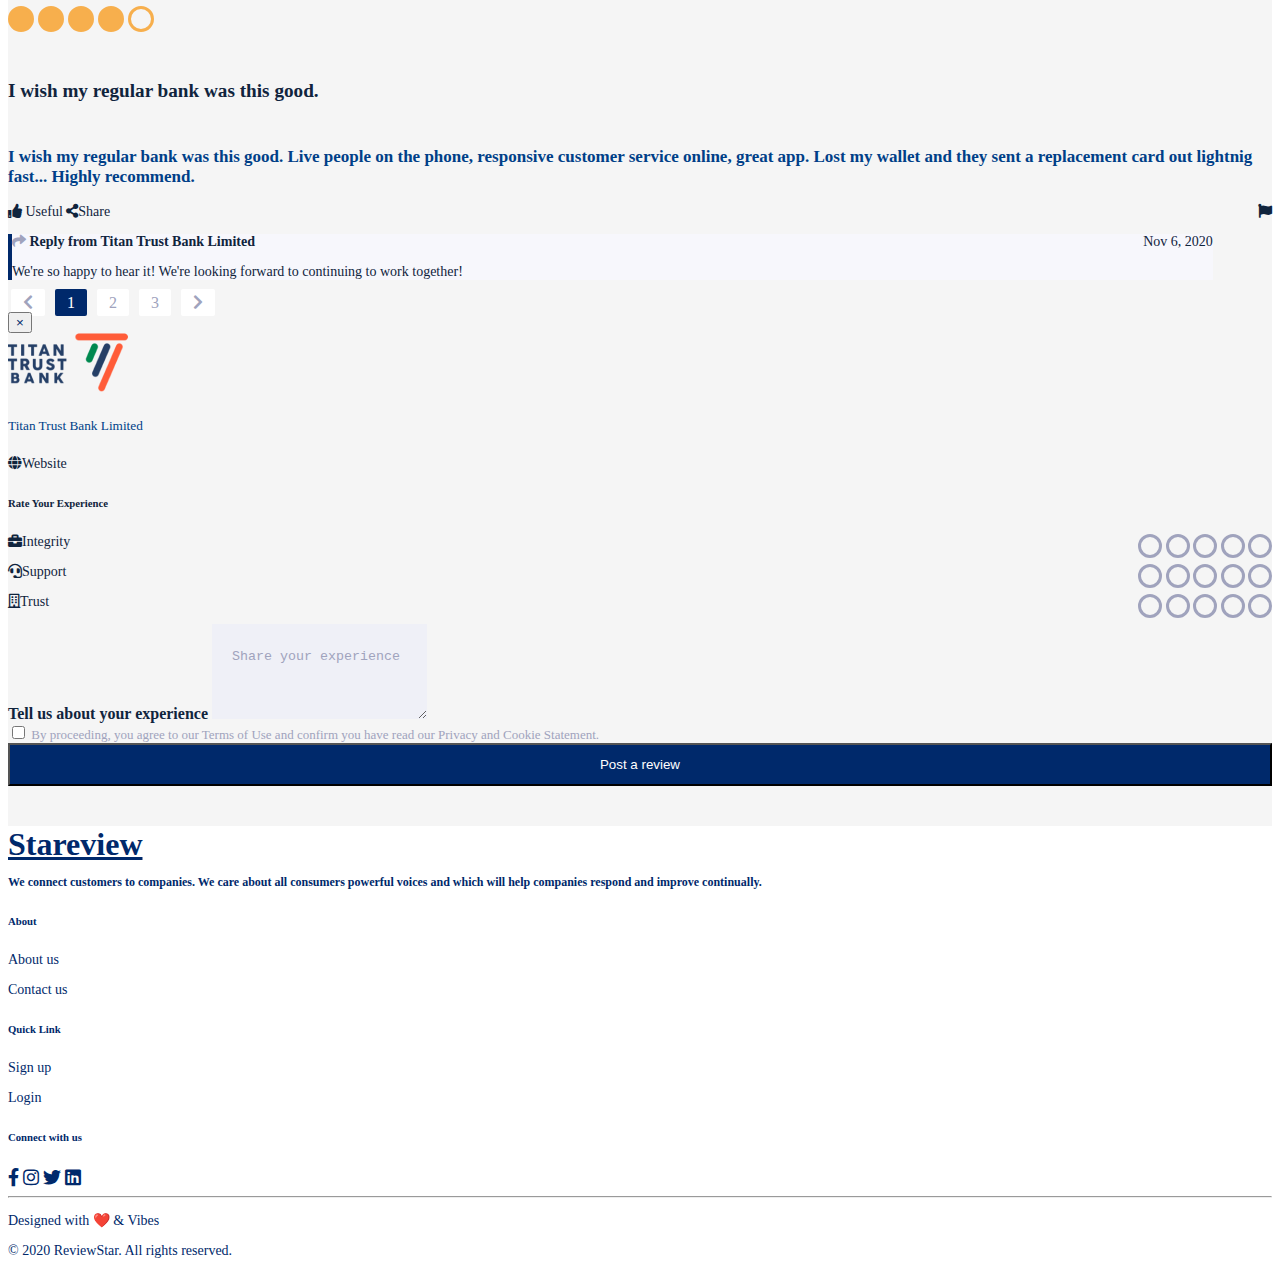
==== commit 914c0fe3: "minor corrections" ====
--- a/bank.html
+++ b/bank.html
@@ -353,7 +353,7 @@
   <section id="footer" class="pt-3">
     <div class="container text-dark">
       <div class="mb-3">
-        <a class="footer-logo" href="#">Stareview</a>
+        <a class="footer-logo" href="index.html">Stareview</a>
       </div>
       <div class="row">
         <div class="col-md-4 col-sm-12 mb-4">
--- a/index.css
+++ b/index.css
@@ -247,10 +247,13 @@
 }
 
 .footer-logo {
-  color: var(--blue-background);
+  color: var(--blue-background) !important;
   font-size: 2rem;
   margin-bottom: 30px;
   font-weight: 700;
+}
+.footer-logo:hover {
+  text-decoration: none !important;
 }
 .footer-desc {
   font-size: 12px;
--- a/reviews.css
+++ b/reviews.css
@@ -26,8 +26,9 @@
   padding: 5px 20px !important;
   border-radius: 3px !important;
 }
-.banking, .banking a {
+.banking, .banking a, .banking a:hover {
   color: var(--faint-text-color) !important;
+  text-decoration: none !important;
 }
 .best {
   color: var(--blue-background);
